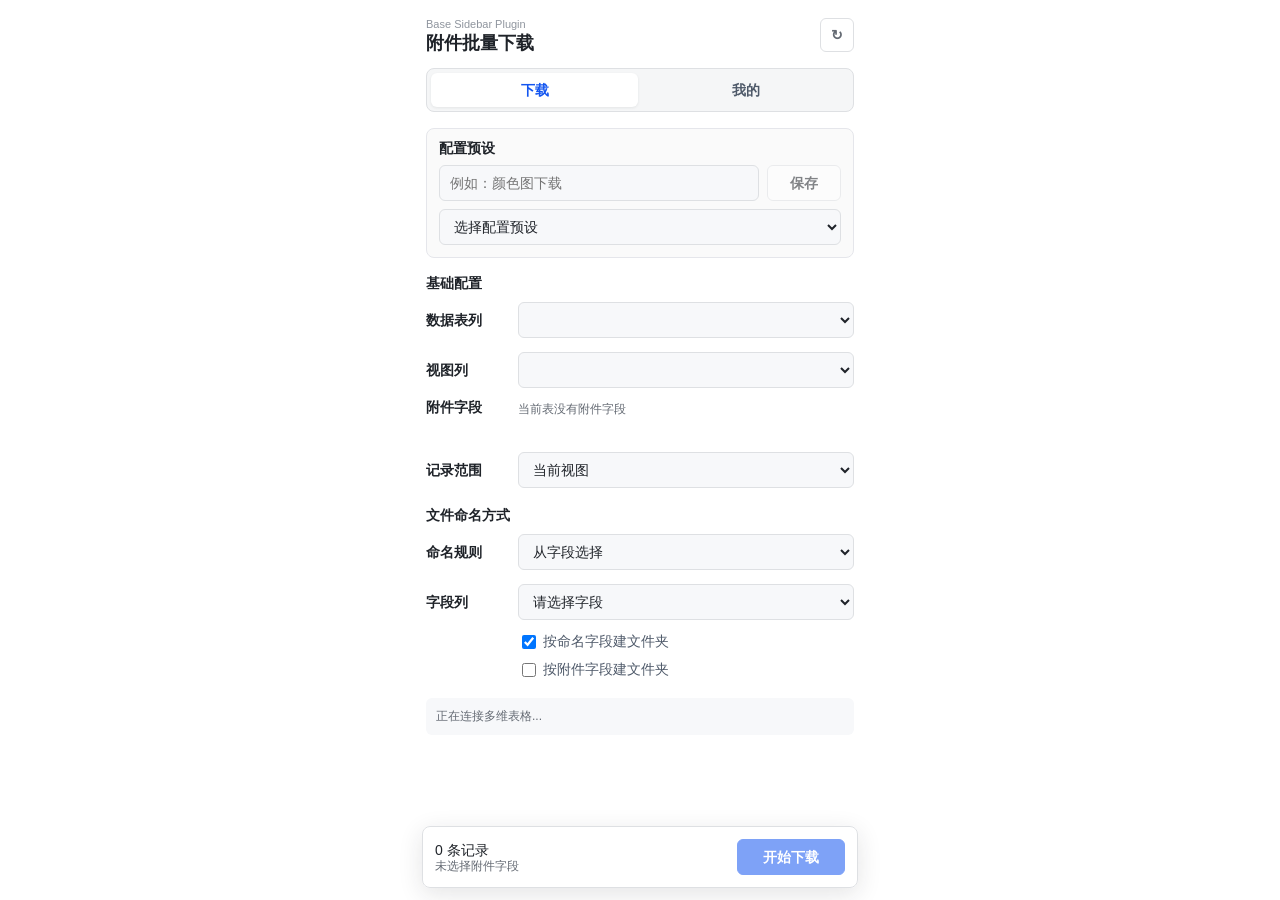
==== attachment-bulk-download/index.html @ 20072c50 "Read selected rows from grid view" ====
<!DOCTYPE html>
<html lang="en">
  <head>
    <meta charset="UTF-8" />
    <link rel="icon" type="image/svg+xml" href="./favicon.svg" />
    <meta name="viewport" content="width=device-width, initial-scale=1.0" />
    <title>Base Script</title>
    <script type="module" crossorigin src="./assets/index-BsTOEFh1.js"></script>
    <link rel="stylesheet" crossorigin href="./assets/index-fbWTmqLc.css">
  </head>
  <body>
    <div id="root"></div>
  </body>
</html>
---- attachment-bulk-download/assets/index-fbWTmqLc.css ----
html,body,div,span,applet,object,iframe,h1,h2,h3,h4,h5,h6,p,blockquote,pre,a,abbr,acronym,address,big,cite,code,del,dfn,em,img,ins,kbd,q,s,samp,small,strike,strong,sub,sup,tt,var,b,u,i,center,dl,dt,dd,ol,ul,li,fieldset,form,label,legend,table,caption,tbody,tfoot,thead,tr,th,td,article,aside,canvas,details,embed,figure,figcaption,footer,header,hgroup,main,menu,nav,output,ruby,section,summary,time,mark,audio,video{margin:0;padding:0;border:0;font-size:100%;font:inherit;vertical-align:baseline}article,aside,details,figcaption,figure,footer,header,hgroup,main,menu,nav,section{display:block}*[hidden]{display:none}body{line-height:1}menu,ol,ul{list-style:none}blockquote,q{quotes:none}blockquote:before,blockquote:after,q:before,q:after{content:"";content:none}table{border-collapse:collapse;border-spacing:0}:root{color:#1f2329;background:#fff;font-family:-apple-system,BlinkMacSystemFont,Segoe UI,Roboto,Helvetica Neue,Arial,Noto Sans SC,sans-serif;font-size:14px}*{box-sizing:border-box}body{margin:0;background:#fff}button,input,select,textarea{font:inherit}.plugin-shell{width:100%;min-width:300px;max-width:460px;margin:0 auto;padding:18px 16px 92px}.plugin-header{display:flex;align-items:center;justify-content:space-between;gap:12px;margin-bottom:16px}.eyebrow{margin:0 0 4px;color:#8f959e;font-size:11px;letter-spacing:0}h1{margin:0;font-size:18px;font-weight:700}.icon-button{width:34px;height:34px;border:1px solid #dee0e3;border-radius:6px;background:#fff;color:#646a73;cursor:pointer}.tabs{display:grid;grid-template-columns:1fr 1fr;gap:4px;padding:4px;margin-bottom:16px;border:1px solid #dee0e3;border-radius:8px;background:#f5f6f7}.tabs button{height:34px;border:0;border-radius:6px;background:transparent;color:#4e5969;font-weight:600;cursor:pointer}.tabs button.active{background:#fff;color:#1456f0;box-shadow:0 1px 3px #1f232914}.section,.preset-card{margin-bottom:18px}.preset-card{padding:12px;border:1px solid #e5e6eb;border-radius:8px;background:#fafafa}.section-title{margin-bottom:10px;font-size:14px;font-weight:700}.field-row{display:grid;grid-template-columns:82px minmax(0,1fr);align-items:center;gap:10px;min-height:40px;margin-bottom:10px}.field-row-top{align-items:start}.field-row>span{color:#1f2329;font-weight:600}input,select,textarea{width:100%;min-width:0;border:1px solid #dee0e3;border-radius:6px;background:#f7f8fa;color:#1f2329;outline:none}input,select{height:36px;padding:0 10px}textarea{min-height:72px;padding:10px;resize:vertical}input:focus,select:focus,textarea:focus{border-color:#3370ff;background:#fff;box-shadow:0 0 0 2px #3370ff1f}.inline-row{display:grid;grid-template-columns:minmax(0,1fr) 74px;gap:8px;margin-bottom:8px}.chip-box{display:flex;flex-wrap:wrap;gap:6px;min-width:0}.chip{display:inline-flex;align-items:center;gap:5px;max-width:100%;min-height:30px;padding:4px 8px;border:1px solid #dee0e3;border-radius:6px;background:#fff;color:#4e5969;cursor:pointer}.chip.checked{border-color:#3370ff;background:#edf3ff;color:#1456f0}.chip input{width:14px;height:14px;padding:0}.switch-list{display:grid;gap:8px;margin-left:92px;color:#4e5969}.switch-list input{width:14px;height:14px;vertical-align:middle}button{height:36px;border:1px solid #dee0e3;border-radius:6px;background:#fff;color:#1f2329;font-weight:600;cursor:pointer}button:hover:not(:disabled){border-color:#3370ff;color:#1456f0}button:disabled{cursor:not-allowed;opacity:.55}.secondary.full{width:calc(100% - 92px);margin:-2px 0 12px 92px}.selection-hint{width:calc(100% - 92px);margin:-2px 0 12px 92px;padding:8px 10px;border-radius:6px;background:#f7f8fa;color:#646a73;font-size:12px;line-height:1.5}.primary{min-width:108px;border-color:#1456f0;background:#1456f0;color:#fff}.primary:hover:not(:disabled){border-color:#0f49d6;background:#0f49d6;color:#fff}.danger{color:#d83931}.summary{position:fixed;right:12px;bottom:12px;left:12px;display:flex;align-items:center;justify-content:space-between;gap:12px;max-width:436px;margin:0 auto;padding:12px;border:1px solid #dee0e3;border-radius:8px;background:#fffffff5;box-shadow:0 6px 24px #1f23291f}.summary div{min-width:0}.summary strong,.summary span{display:block;overflow:hidden;text-overflow:ellipsis;white-space:nowrap}.summary span{margin-top:3px;color:#646a73;font-size:12px}.progress{margin-bottom:12px}.progress div{height:8px;overflow:hidden;border-radius:999px;background:#e5e6eb}.progress span{display:block;height:100%;border-radius:inherit;background:#3370ff;transition:width .2s ease}.progress p,.status,.empty,.muted{margin:0;color:#646a73;font-size:12px;line-height:1.6}.status{padding:9px 10px;border-radius:6px;background:#f7f8fa}.status.error{background:#fff1f0;color:#d83931}.status.success{margin-top:8px;background:#f0f9eb;color:#2b7a0b}.preset-item{display:flex;align-items:center;justify-content:space-between;gap:12px;padding:12px 0;border-bottom:1px solid #eff0f1}.preset-item h2{margin:0 0 4px;font-size:14px;font-weight:700}.preset-item p{margin:0;color:#8f959e;font-size:12px}.actions{display:flex;flex:0 0 auto;gap:6px}.actions button{width:54px;height:32px}@media(max-width:340px){.plugin-shell{padding-right:12px;padding-left:12px}.field-row{grid-template-columns:76px minmax(0,1fr)}.switch-list{margin-left:86px}}
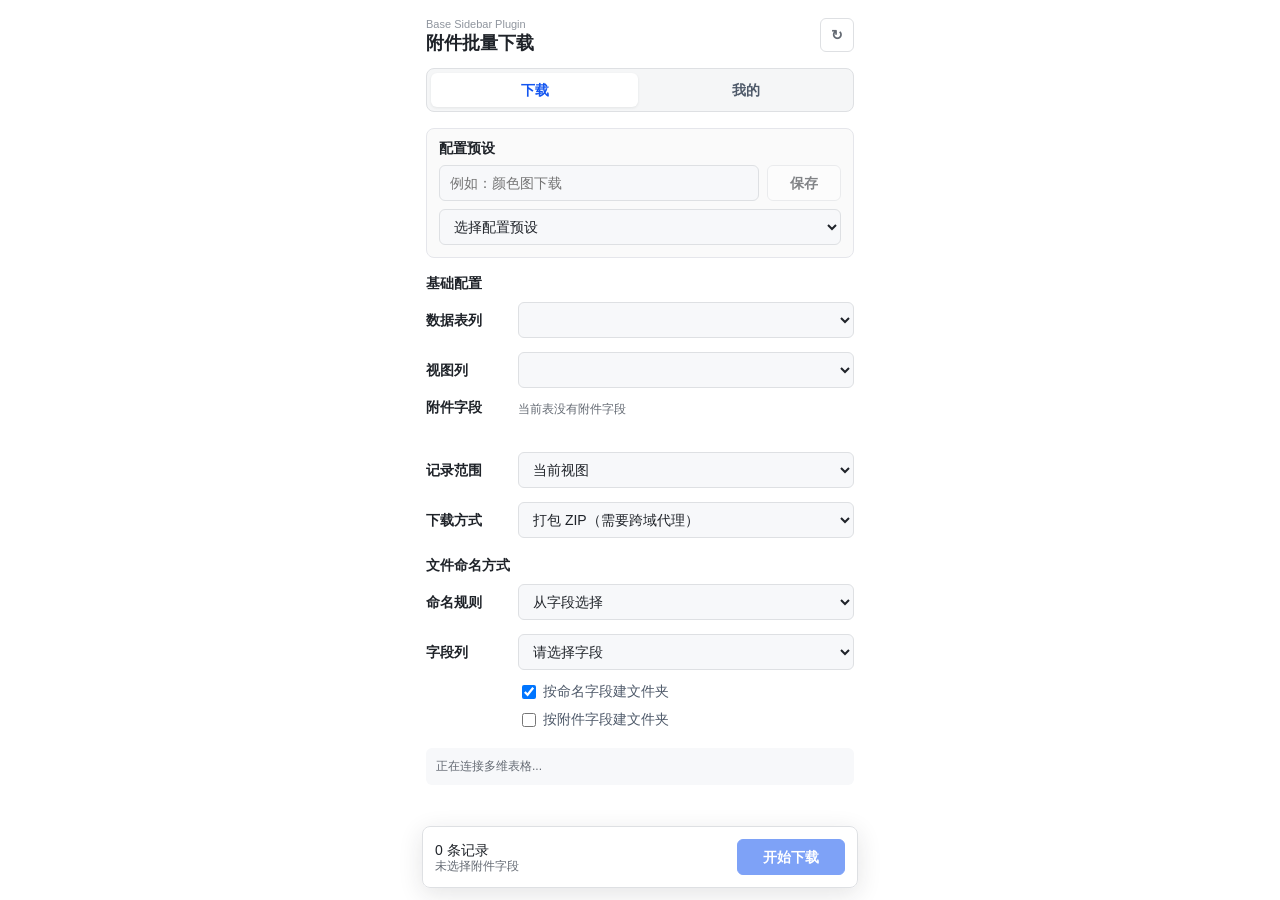
==== commit d7ba4bfa: "Add browser direct download fallback" ====
--- a/attachment-bulk-download/index.html
+++ b/attachment-bulk-download/index.html
@@ -5,7 +5,7 @@
     <link rel="icon" type="image/svg+xml" href="./favicon.svg" />
     <meta name="viewport" content="width=device-width, initial-scale=1.0" />
     <title>Base Script</title>
-    <script type="module" crossorigin src="./assets/index-BsTOEFh1.js"></script>
+    <script type="module" crossorigin src="./assets/index-CvcWizEB.js"></script>
     <link rel="stylesheet" crossorigin href="./assets/index-fbWTmqLc.css">
   </head>
   <body>
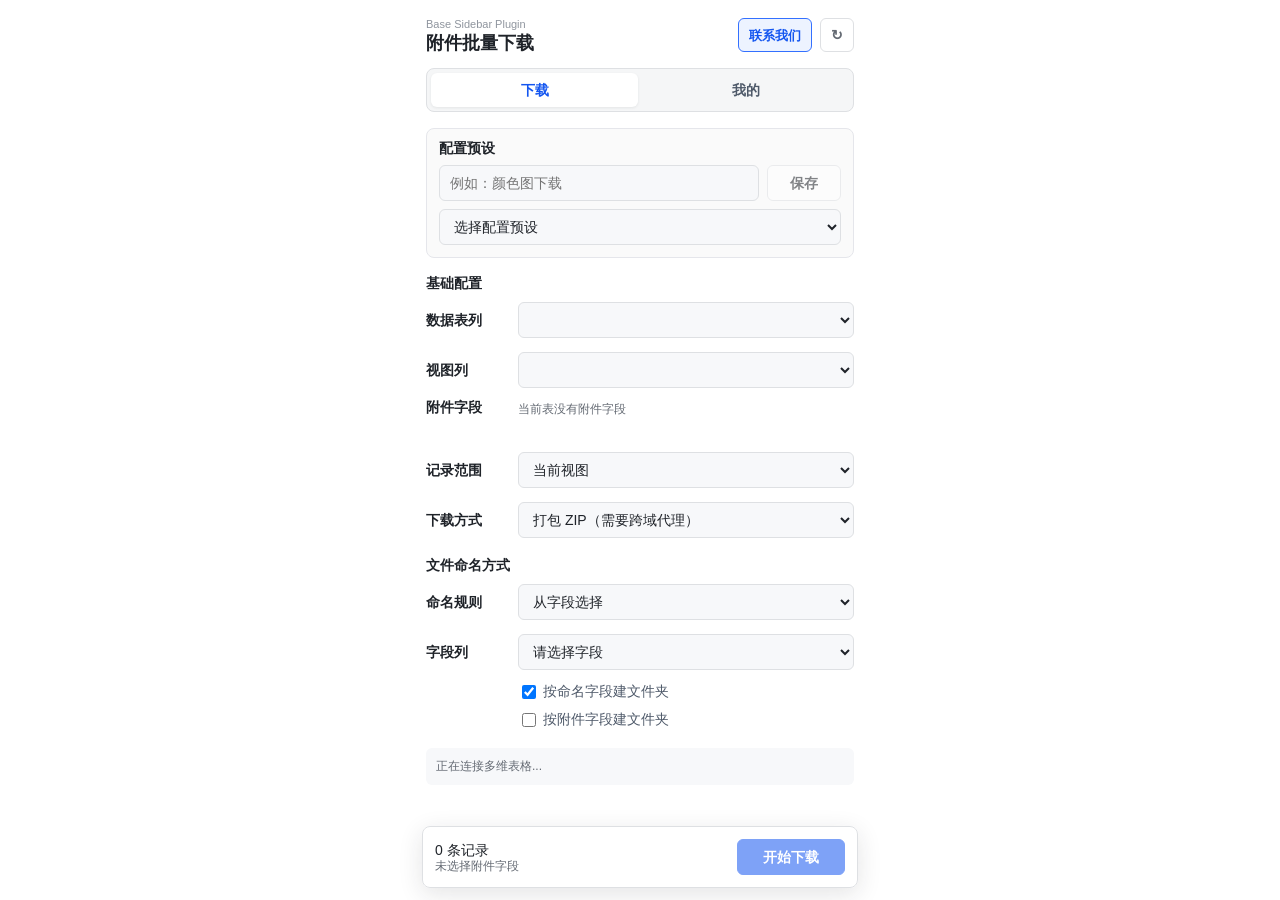
==== commit 704ec07e: "Add contact button" ====
--- a/attachment-bulk-download/index.html
+++ b/attachment-bulk-download/index.html
@@ -5,8 +5,8 @@
     <link rel="icon" type="image/svg+xml" href="./favicon.svg" />
     <meta name="viewport" content="width=device-width, initial-scale=1.0" />
     <title>Base Script</title>
-    <script type="module" crossorigin src="./assets/index-CvcWizEB.js"></script>
-    <link rel="stylesheet" crossorigin href="./assets/index-fbWTmqLc.css">
+    <script type="module" crossorigin src="./assets/index-BLKexl4H.js"></script>
+    <link rel="stylesheet" crossorigin href="./assets/index-Aro2-vqa.css">
   </head>
   <body>
     <div id="root"></div>
--- a/attachment-bulk-download/assets/index-Aro2-vqa.css
+++ b/attachment-bulk-download/assets/index-Aro2-vqa.css
@@ -0,0 +1 @@
+html,body,div,span,applet,object,iframe,h1,h2,h3,h4,h5,h6,p,blockquote,pre,a,abbr,acronym,address,big,cite,code,del,dfn,em,img,ins,kbd,q,s,samp,small,strike,strong,sub,sup,tt,var,b,u,i,center,dl,dt,dd,ol,ul,li,fieldset,form,label,legend,table,caption,tbody,tfoot,thead,tr,th,td,article,aside,canvas,details,embed,figure,figcaption,footer,header,hgroup,main,menu,nav,output,ruby,section,summary,time,mark,audio,video{margin:0;padding:0;border:0;font-size:100%;font:inherit;vertical-align:baseline}article,aside,details,figcaption,figure,footer,header,hgroup,main,menu,nav,section{display:block}*[hidden]{display:none}body{line-height:1}menu,ol,ul{list-style:none}blockquote,q{quotes:none}blockquote:before,blockquote:after,q:before,q:after{content:"";content:none}table{border-collapse:collapse;border-spacing:0}:root{color:#1f2329;background:#fff;font-family:-apple-system,BlinkMacSystemFont,Segoe UI,Roboto,Helvetica Neue,Arial,Noto Sans SC,sans-serif;font-size:14px}*{box-sizing:border-box}body{margin:0;background:#fff}button,input,select,textarea{font:inherit}.plugin-shell{width:100%;min-width:300px;max-width:460px;margin:0 auto;padding:18px 16px 92px}.plugin-header{display:flex;align-items:center;justify-content:space-between;gap:12px;margin-bottom:16px}.header-actions{display:flex;flex:0 0 auto;align-items:center;gap:8px}.eyebrow{margin:0 0 4px;color:#8f959e;font-size:11px;letter-spacing:0}h1{margin:0;font-size:18px;font-weight:700}.icon-button{width:34px;height:34px;border:1px solid #dee0e3;border-radius:6px;background:#fff;color:#646a73;cursor:pointer}.contact-button{display:inline-flex;align-items:center;justify-content:center;height:34px;padding:0 10px;border:1px solid #3370ff;border-radius:6px;background:#edf3ff;color:#1456f0;font-size:13px;font-weight:600;text-decoration:none;white-space:nowrap}.contact-button:hover{border-color:#1456f0;background:#e1ebff}.tabs{display:grid;grid-template-columns:1fr 1fr;gap:4px;padding:4px;margin-bottom:16px;border:1px solid #dee0e3;border-radius:8px;background:#f5f6f7}.tabs button{height:34px;border:0;border-radius:6px;background:transparent;color:#4e5969;font-weight:600;cursor:pointer}.tabs button.active{background:#fff;color:#1456f0;box-shadow:0 1px 3px #1f232914}.section,.preset-card{margin-bottom:18px}.preset-card{padding:12px;border:1px solid #e5e6eb;border-radius:8px;background:#fafafa}.section-title{margin-bottom:10px;font-size:14px;font-weight:700}.field-row{display:grid;grid-template-columns:82px minmax(0,1fr);align-items:center;gap:10px;min-height:40px;margin-bottom:10px}.field-row-top{align-items:start}.field-row>span{color:#1f2329;font-weight:600}input,select,textarea{width:100%;min-width:0;border:1px solid #dee0e3;border-radius:6px;background:#f7f8fa;color:#1f2329;outline:none}input,select{height:36px;padding:0 10px}textarea{min-height:72px;padding:10px;resize:vertical}input:focus,select:focus,textarea:focus{border-color:#3370ff;background:#fff;box-shadow:0 0 0 2px #3370ff1f}.inline-row{display:grid;grid-template-columns:minmax(0,1fr) 74px;gap:8px;margin-bottom:8px}.chip-box{display:flex;flex-wrap:wrap;gap:6px;min-width:0}.chip{display:inline-flex;align-items:center;gap:5px;max-width:100%;min-height:30px;padding:4px 8px;border:1px solid #dee0e3;border-radius:6px;background:#fff;color:#4e5969;cursor:pointer}.chip.checked{border-color:#3370ff;background:#edf3ff;color:#1456f0}.chip input{width:14px;height:14px;padding:0}.switch-list{display:grid;gap:8px;margin-left:92px;color:#4e5969}.switch-list input{width:14px;height:14px;vertical-align:middle}button{height:36px;border:1px solid #dee0e3;border-radius:6px;background:#fff;color:#1f2329;font-weight:600;cursor:pointer}button:hover:not(:disabled){border-color:#3370ff;color:#1456f0}button:disabled{cursor:not-allowed;opacity:.55}.secondary.full{width:calc(100% - 92px);margin:-2px 0 12px 92px}.selection-hint{width:calc(100% - 92px);margin:-2px 0 12px 92px;padding:8px 10px;border-radius:6px;background:#f7f8fa;color:#646a73;font-size:12px;line-height:1.5}.primary{min-width:108px;border-color:#1456f0;background:#1456f0;color:#fff}.primary:hover:not(:disabled){border-color:#0f49d6;background:#0f49d6;color:#fff}.danger{color:#d83931}.summary{position:fixed;right:12px;bottom:12px;left:12px;display:flex;align-items:center;justify-content:space-between;gap:12px;max-width:436px;margin:0 auto;padding:12px;border:1px solid #dee0e3;border-radius:8px;background:#fffffff5;box-shadow:0 6px 24px #1f23291f}.summary div{min-width:0}.summary strong,.summary span{display:block;overflow:hidden;text-overflow:ellipsis;white-space:nowrap}.summary span{margin-top:3px;color:#646a73;font-size:12px}.progress{margin-bottom:12px}.progress div{height:8px;overflow:hidden;border-radius:999px;background:#e5e6eb}.progress span{display:block;height:100%;border-radius:inherit;background:#3370ff;transition:width .2s ease}.progress p,.status,.empty,.muted{margin:0;color:#646a73;font-size:12px;line-height:1.6}.status{padding:9px 10px;border-radius:6px;background:#f7f8fa}.status.error{background:#fff1f0;color:#d83931}.status.success{margin-top:8px;background:#f0f9eb;color:#2b7a0b}.preset-item{display:flex;align-items:center;justify-content:space-between;gap:12px;padding:12px 0;border-bottom:1px solid #eff0f1}.preset-item h2{margin:0 0 4px;font-size:14px;font-weight:700}.preset-item p{margin:0;color:#8f959e;font-size:12px}.actions{display:flex;flex:0 0 auto;gap:6px}.actions button{width:54px;height:32px}@media(max-width:340px){.plugin-shell{padding-right:12px;padding-left:12px}.field-row{grid-template-columns:76px minmax(0,1fr)}.switch-list{margin-left:86px}}
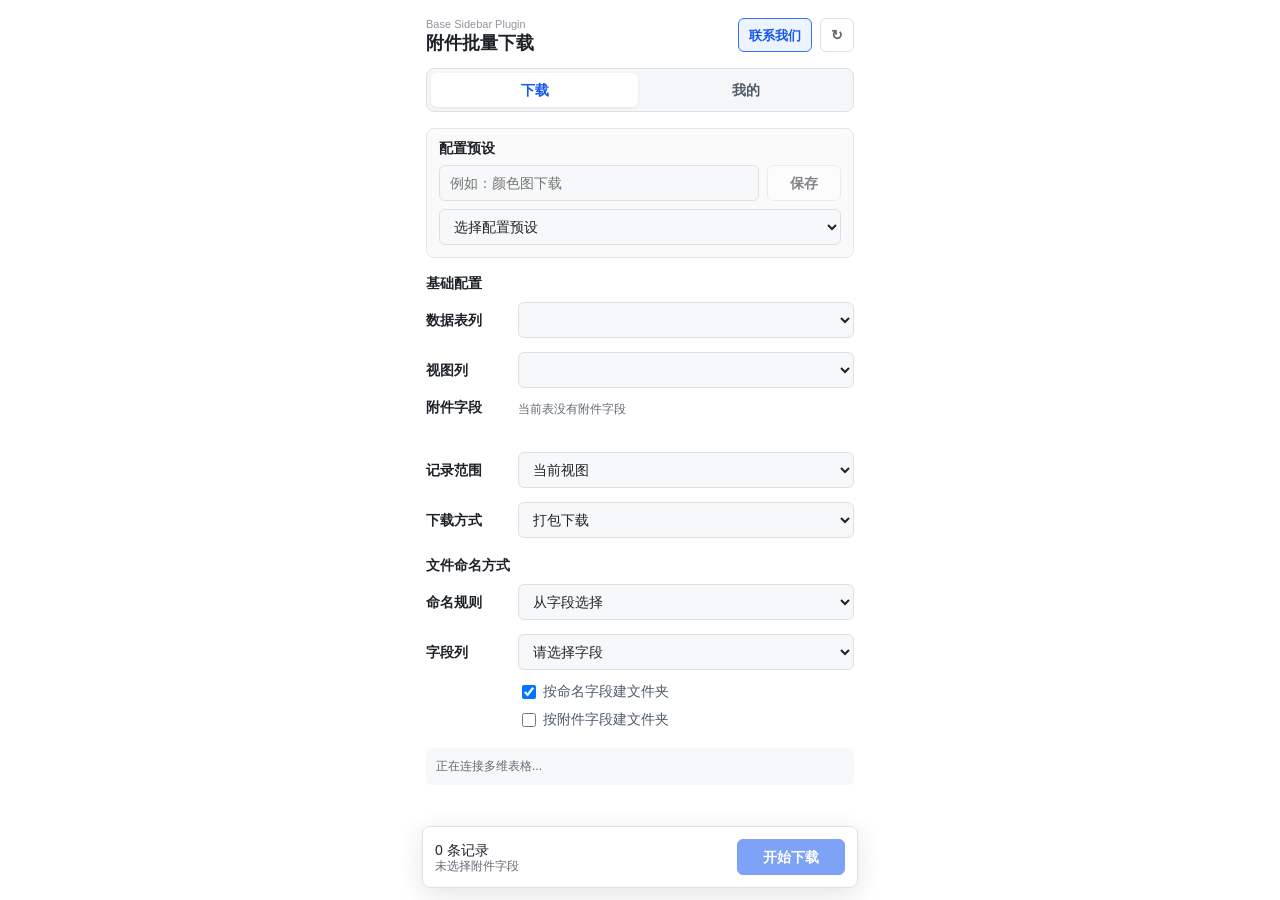
==== commit e035a26b: "Simplify download mode copy" ====
--- a/attachment-bulk-download/index.html
+++ b/attachment-bulk-download/index.html
@@ -5,7 +5,7 @@
     <link rel="icon" type="image/svg+xml" href="./favicon.svg" />
     <meta name="viewport" content="width=device-width, initial-scale=1.0" />
     <title>Base Script</title>
-    <script type="module" crossorigin src="./assets/index-BLKexl4H.js"></script>
+    <script type="module" crossorigin src="./assets/index-BFuFLV8w.js"></script>
     <link rel="stylesheet" crossorigin href="./assets/index-Aro2-vqa.css">
   </head>
   <body>
